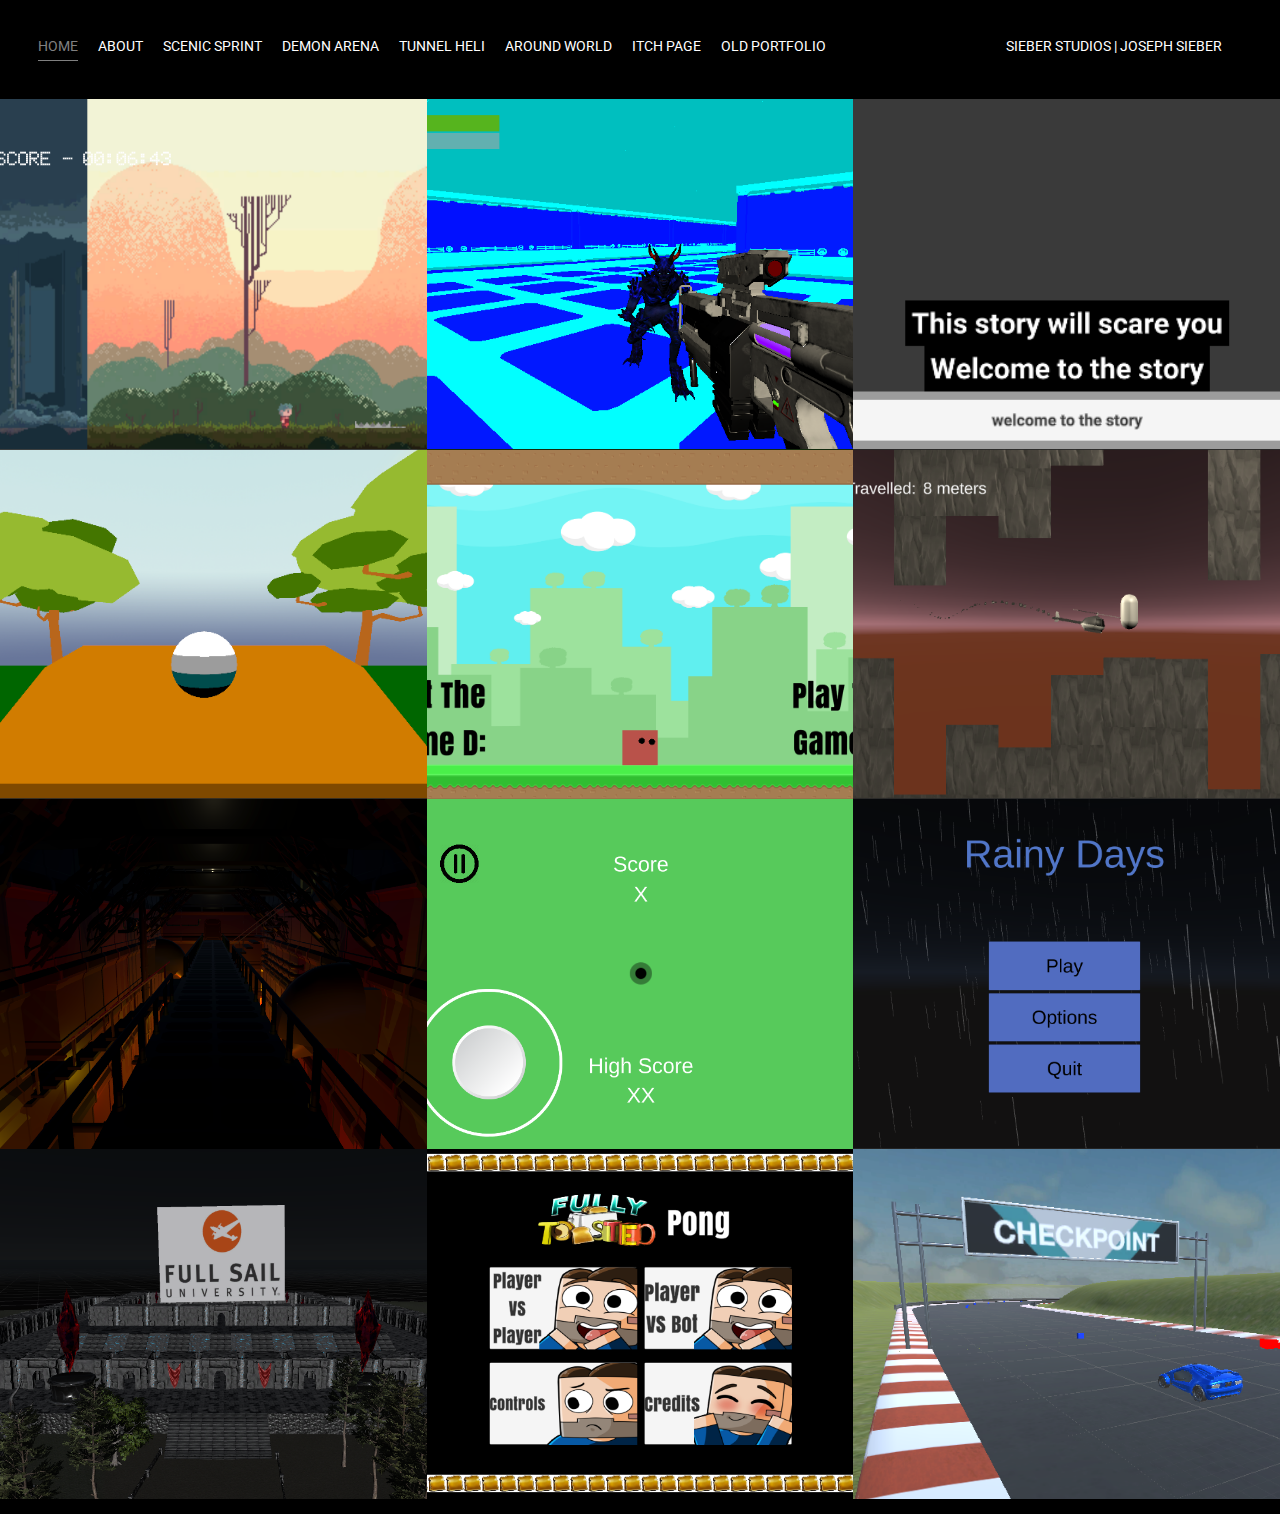
==== index.html @ 794dcf98 "Beginning of adding Horror Story Writer" ====
<!DOCTYPE html>
<html>
<head>
    <meta charset="utf-8" />
    <title>Sieber Studios</title>
    <link href="https://fonts.googleapis.com/css2?family=Roboto:wght@700&display=swap" rel="stylesheet">
    <link rel="stylesheet" href="styles.css">
    <link rel="icon" href="images/Background/SieberStudios.png">
    <script src="libraries/p5.shape.js"></script>
    <script src="libraries/shape5.js"></script>
  </head>
<body>
    <div class="container">
        <div class="nav-wrapper">
            <div class="left-side">
                <div class="nav-link-wrapper active-nav-link">
                    <a href="index.html">Home</a>
                </div>
                <div class="nav-link-wrapper">
                    <a href="about.html">About</a>
                </div>
                <div class="nav-link-wrapper">
                    <a href="scenicsprint.html">Scenic Sprint</a>
                </div>
                <div class="nav-link-wrapper">
                    <a href="demonarena.html">Demon Arena</a>
                </div>
                <div class="nav-link-wrapper">
                    <a href="tunnelheli.html">Tunnel Heli</a>
                </div>
                <div class="nav-link-wrapper">
                    <a href="aroundtheworld.html">Around World</a>
                </div>
                <div class="nav-link-wrapper">
                    <a href="https://sieber2210.itch.io/">Itch Page</a>
                </div>
                <div class="nav-link-wrapper">
                    <a href="https://sieberjoe.wordpress.com/">Old Portfolio</a>
                </div>
            </div>
            <div class="right-side">
                <div class="brand">
                    <div>SIEBER STUDIOS  |  Joseph Sieber</div>
                </div>
            </div>
        </div>

        <div class="content-wrapper">
            <div class="portfolio-items-wrapper">
                <div class="portfolio-item-wrapper">
                    <div class="portfolio-img-background" style="background-image:url(images/Portfolio/Portfolio12.png)"></div>
                    <div class="img-text-wrapper">
                        <div class="subtitle">
                            Scenic Sprint was a game created within a weekend for myself to grow as a game developer and designer. The point of the game was to induce rage with slightly visible obstacles and an only forward moving platform.
                        </div>
                    </div>
                </div>
                <div class="portfolio-item-wrapper">
                    <div class="portfolio-img-background" style="background-image:url(images/Portfolio/DemonArena.PNG)"></div>
                    <div class="img-text-wrapper">
                        <div class="subtitle">
                            Demon Arena was made over the course of 2 months with the aid of an audio designer. Together we created this arena style shooter where the player spawns into a generated map based off of premade sprites. To win the player had to make it through all the levels by killing all the demons as they spawned. The game was created for a bundle sale on itch.io with several other games that can still be purchased today.
                        </div>
                    </div>
                </div>
                <div class="portfolio-item-wrapper">
                    <div class="portfolio-img-background" style="background-image:url(images/Portfolio/HorrorWriter.png)"></div>
                    <div class="img-text-wrapper">
                        <div class="subtitle">
                            Horror Story Writer is a typing game that was made over the course of a month to be sold in a locally sourced bundle on itch. I worked with an audio designer to add more atmosphere and fear to the game. As the player types out the story they start to feel as though they are becoming one with the story.
                        </div>
                    </div>
                </div>
                <div class="portfolio-item-wrapper">
                    <div class="portfolio-img-background" style="background-image:url(images/Portfolio/Portfolio9.PNG)"></div>
                    <div class="img-text-wrapper">
                        <div class="subtitle">
                            Around the World is a mobile game infinite runner game where the player has to avoid the trees along the path as you traverse the world. This was created solely by myself and am working to bring updates to the game to add more fun functionality and popular ideas to make it much, much better.
                        </div>
                    </div>
                </div>
                <div class="portfolio-item-wrapper">
                    <div class="portfolio-img-background" style="background-image:url(images/Portfolio/Portfolio8.png)"></div>
                    <div class="img-text-wrapper">
                        <div class="subtitle">
                            Oh No!! Where's the Tool, was another submission to the Weekly Game Jam. I made it over a week and used only an art pack to help create the game. Mechanics, features, and sounds minus the song were all created by myself and implemented by myself. It's been my most played game so far and the game I feel most proud of being it is popular and the game just felt good to play.
                        </div>
                    </div>
                </div>
                <div class="portfolio-item-wrapper">
                    <div class="portfolio-img-background" style="background-image:url(images/Portfolio/TunnelHeli.PNG)"></div>
                    <div class="img-text-wrapper">
                        <div class="subtitle">
                            Tunnel Heli was created within a week with an artist where we worked together to create a 3D recreation of the old helicopter browser game. This game differs with power-up features that will help or hurt the player depending on how they play.
                        </div>
                    </div>
                </div>
                <div class="portfolio-item-wrapper">
                    <div class="portfolio-img-background" style="background-image:url(images/Portfolio/Portfolio6.png)"></div>
                    <div class="img-text-wrapper">
                        <div class="subtitle">
                            This picture was a level design practice for myself where I found random pictures online and tried to make something that resembled all the pictures combined. This took me around 3 hours to complete where I used a simple art pack and used this as a disadvantage to make it seem scary and sci fi even with a simple art style.
                        </div>
                    </div>
                </div>
                <div class="portfolio-item-wrapper">
                    <div class="portfolio-img-background" style="background-image:url(images/Portfolio/Portfolio5.png)"></div>
                    <div class="img-text-wrapper">
                        <div class="subtitle">
                            esCape is a mobile game that can be played on desktop or html. It has infinite features that aid in replayability, and a score system to make the player want to keep playing to get a higher score. This game was made from start to finish within one hour as a test to my skills at the time.
                        </div>
                    </div>
                </div>
                <div class="portfolio-item-wrapper">
                    <div class="portfolio-img-background" style="background-image:url(images/Portfolio/Portfolio4.png)"></div>
                    <div class="img-text-wrapper">
                        <div class="subtitle">
                            Rainy Days is one of my more artistic games that I've made. I had a simple idea of the life of a rain drop and decided to make it a game (Why not). The game is from the cloud stage all the way to the rain drop falling to earth to rejoin it's watery breatheren.
                        </div>
                    </div>
                </div>
                <div class="portfolio-item-wrapper">
                    <div class="portfolio-img-background" style="background-image:url(images/Portfolio/Portfolio3.png)"></div>
                    <div class="img-text-wrapper">
                        <div class="subtitle">
                            The building shown below the Full Sail card was something I made on the side while I studied at Full Sail University. The game was supposed to be a RPG game where the player had a time limit to fight within the RPG world to try and defeat the boss. I then turned the boss room into an example of my skills aquired at Full Sail University.
                        </div>
                    </div>
                </div>
                <div class="portfolio-item-wrapper">
                    <div class="portfolio-img-background" style="background-image:url(images/Portfolio/Portfolio10.png)"></div>
                    <div class="img-text-wrapper">
                        <div class="subtitle">
                            Fully Toasted Pong was worked on over the course of 2 weeks. It was originally created to be hosted on the Networks website for users to play and earn "Toast Points" to be used around the site for various items and features.
                        </div>
                    </div>
                </div>
                <div class="portfolio-item-wrapper">
                    <div class="portfolio-img-background" style="background-image:url(images/Portfolio/Portfolio1.png)"></div>
                    <div class="img-text-wrapper">
                        <div class="subtitle">
                            This was the final post of the capstone project while I was at Full Sail University. I worked in a team of 4 designers, 1 producer, and 2 artists. This was made over the course of 4 months all while being judged by peers and graded by industry professionals. We ended our time at Full Sail with an A rating on our project given the time we had on it and the difficulty of the project. No one told students that making a racing battle game would be too much for a short cpastone project, but we turned it around and made it something great and something I am proud to have my name on.
                        </div>
                    </div>
                </div>
            </div>
        </div>
    </div>
</body>
</html>
---- styles.css ----
/* Master Styles */

body{
    font-family: "Roboto", sans-serif;
    margin: 0px;
    color: white;
    background-color: black;
    height: 100vh;
    /* background: linear-gradient(rgba(0, 0, 0, 0.75), rgba(0, 0, 0, 0.5)), url(images/Background/SieberStudios.png);
    height: 1000px;
    background-position: center;
    background-repeat: no-repeat;
    background-size: cover; */
}

.container{
    display: grid;
    grid-template-columns: 1fr;
}

/* Navbar Styles */

.nav-wrapper{
    display: flex;
    justify-content: space-between;
    padding: 38px;
}

.left-side{
    display: flex;    
}

.right-side{
    display: flex;
}

.nav-wrapper > .left-side > div{
    margin-right: 20px;
    font-size: 0.9em;
    text-transform: uppercase;
}

.nav-wrapper > .right-side > div{
    margin-right: 20px;
    font-size: 0.9em;
    text-transform: uppercase;
}

.nav-link-wrapper{
    height: 22px;
    border-bottom: 1px solid transparent;
    transition: border-bottom 0.5s;
}

.nav-link-wrapper a{
    color: white;
    text-decoration: none;
    transition: color 0.5s;
}

.nav-link-wrapper:hover{
    border-bottom: 1px solid gray;
}

.nav-link-wrapper a:hover{
    color: gray;
}

.active-nav-link{
    border-bottom: 1px solid gray;
}

.active-nav-link a{
    color: gray !important;
}

/* Portfolio Styles */

.portfolio-items-wrapper{
    display: grid;
    grid-template-columns: 1fr 1fr 1fr;
}

.portfolio-item-wrapper{
    position: relative;
}

.portfolio-img-background{
    height: 350px;
    width: 100%;
    background-size: cover;
    background-position: center;
    background-repeat: no-repeat;
}

.img-text-wrapper{
    position: absolute;
    top: 0;
    display: flex;
    flex-direction: column;
    justify-content: center;
    align-items: center;
    height: 100%;
    text-align: center;
    padding-left: 100px;
    padding-right: 100px;
}

/* Needs to be more specific with selector */

.img-text-wrapper .subtitle{
    transition: 1s;
    font-weight: 600;
    color: transparent;
    border-radius: 10px;
}

.img-text-wrapper:hover .subtitle{
    font-weight: 600;
    color: black;
    border-radius: 10px;
    border-style: inset;
    background-color: lime;
}

.img-darken{
    transition: 1s;
    filter: brightness(10%);
}

/* About Page Styles */

.two-column-wrapper{
    display: grid;
    grid-template-columns: 1fr 1fr;
}

.profile-image-wrapper img{
    width: 70%;
}

.profile-content-wrapper{
    padding: 30px;
}

.profile-content-wrapper p{
    text-align: justify;
    padding-top: 50px;
    padding-right: 50px;
}
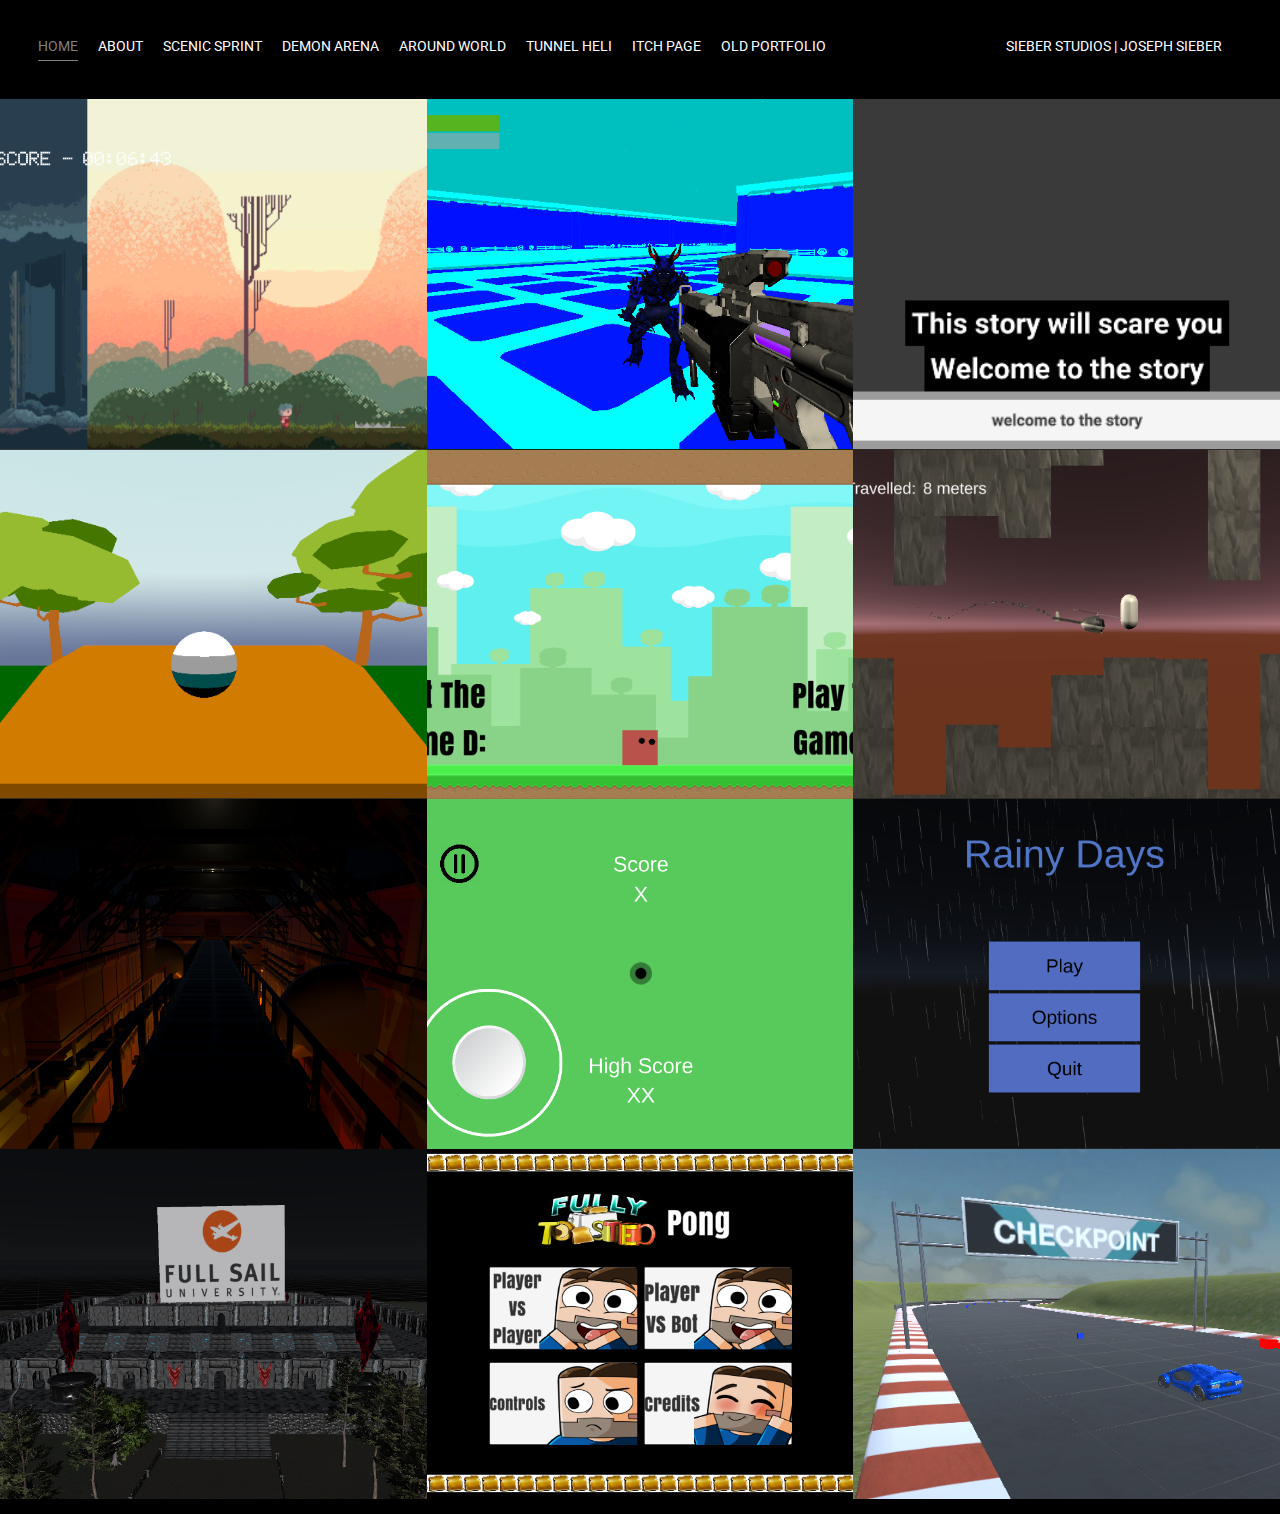
==== commit c91f8445: "Changing tab order / adding last 2 game pages" ====
--- a/index.html
+++ b/index.html
@@ -26,10 +26,10 @@
                     <a href="demonarena.html">Demon Arena</a>
                 </div>
                 <div class="nav-link-wrapper">
-                    <a href="tunnelheli.html">Tunnel Heli</a>
+                    <a href="aroundtheworld.html">Around World</a>
                 </div>
                 <div class="nav-link-wrapper">
-                    <a href="aroundtheworld.html">Around World</a>
+                    <a href="tunnelheli.html">Tunnel Heli</a>
                 </div>
                 <div class="nav-link-wrapper">
                     <a href="https://sieber2210.itch.io/">Itch Page</a>
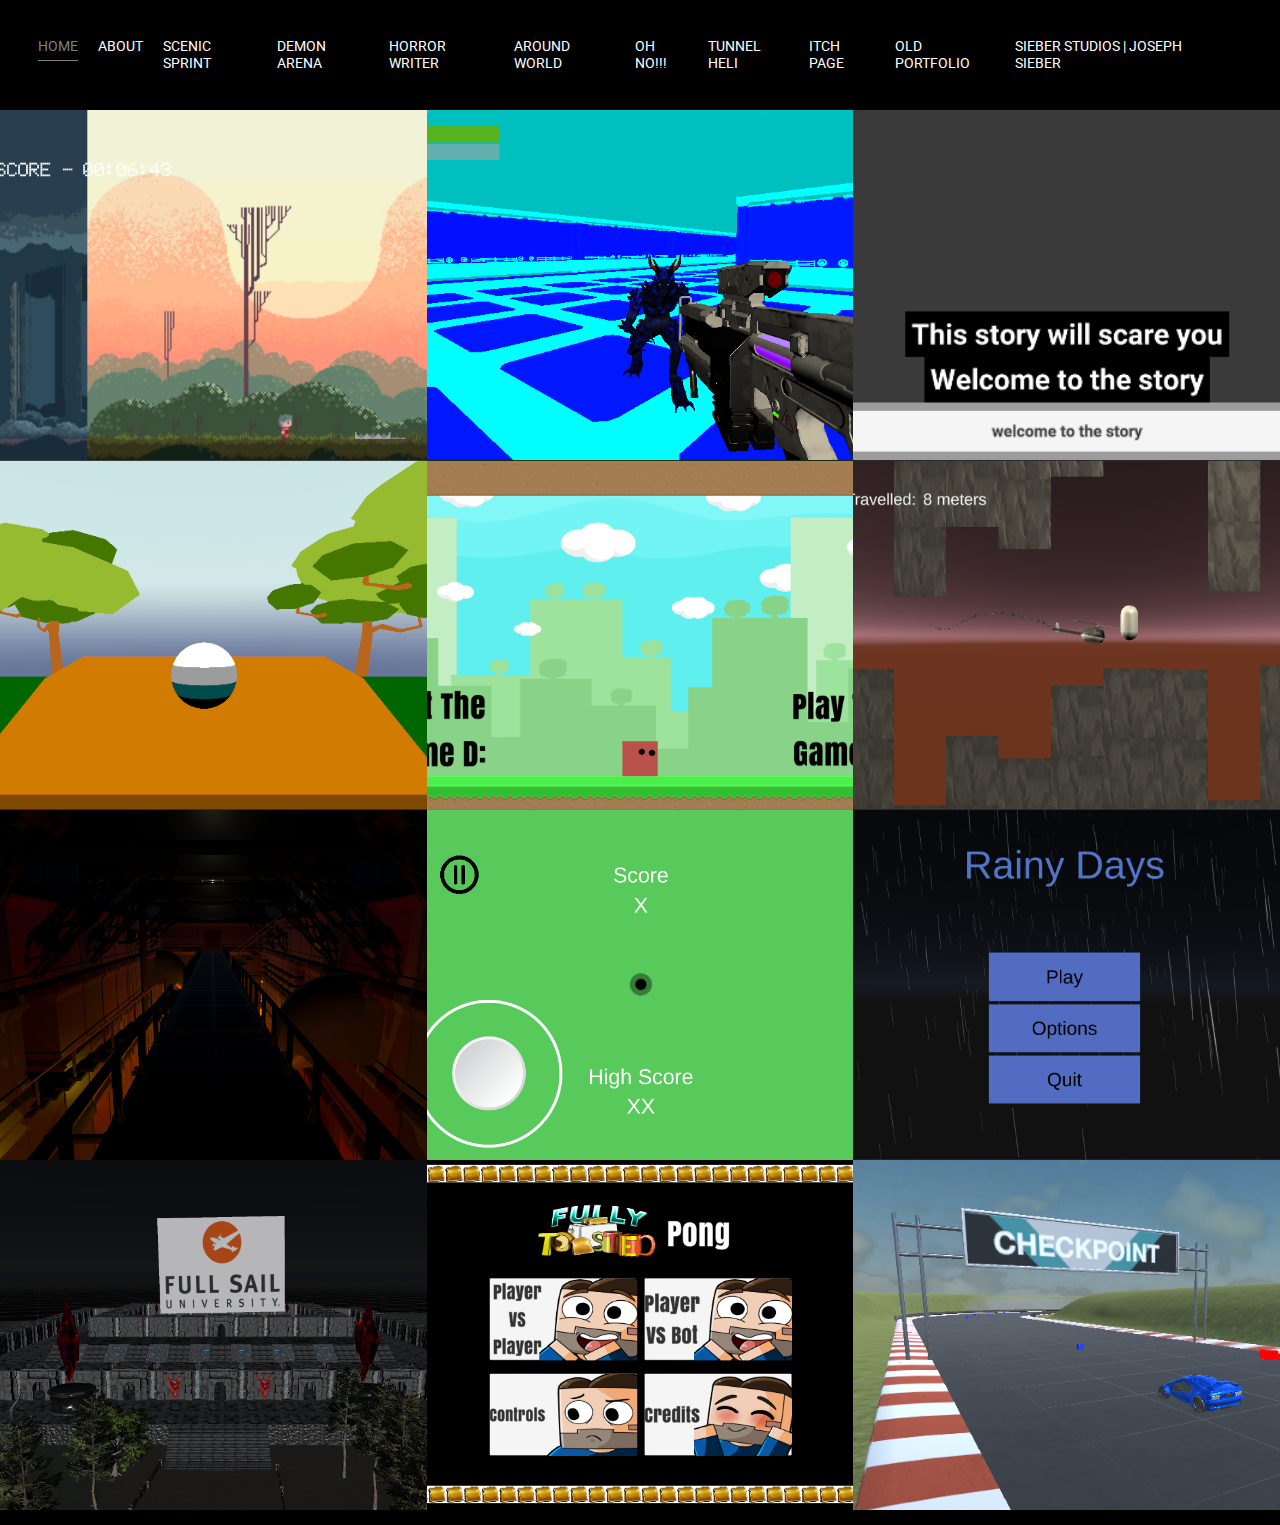
==== commit ea4f9170: "Updating Tabs for 2 new pages" ====
--- a/index.html
+++ b/index.html
@@ -26,7 +26,13 @@
                     <a href="demonarena.html">Demon Arena</a>
                 </div>
                 <div class="nav-link-wrapper">
+                    <a href="horrorwriter.html">Horror Writer</a>
+                </div>
+                <div class="nav-link-wrapper">
                     <a href="aroundtheworld.html">Around World</a>
+                </div>
+                <div class="nav-link-wrapper">
+                    <a href="ohno.html">Oh No!!!</a>
                 </div>
                 <div class="nav-link-wrapper">
                     <a href="tunnelheli.html">Tunnel Heli</a>
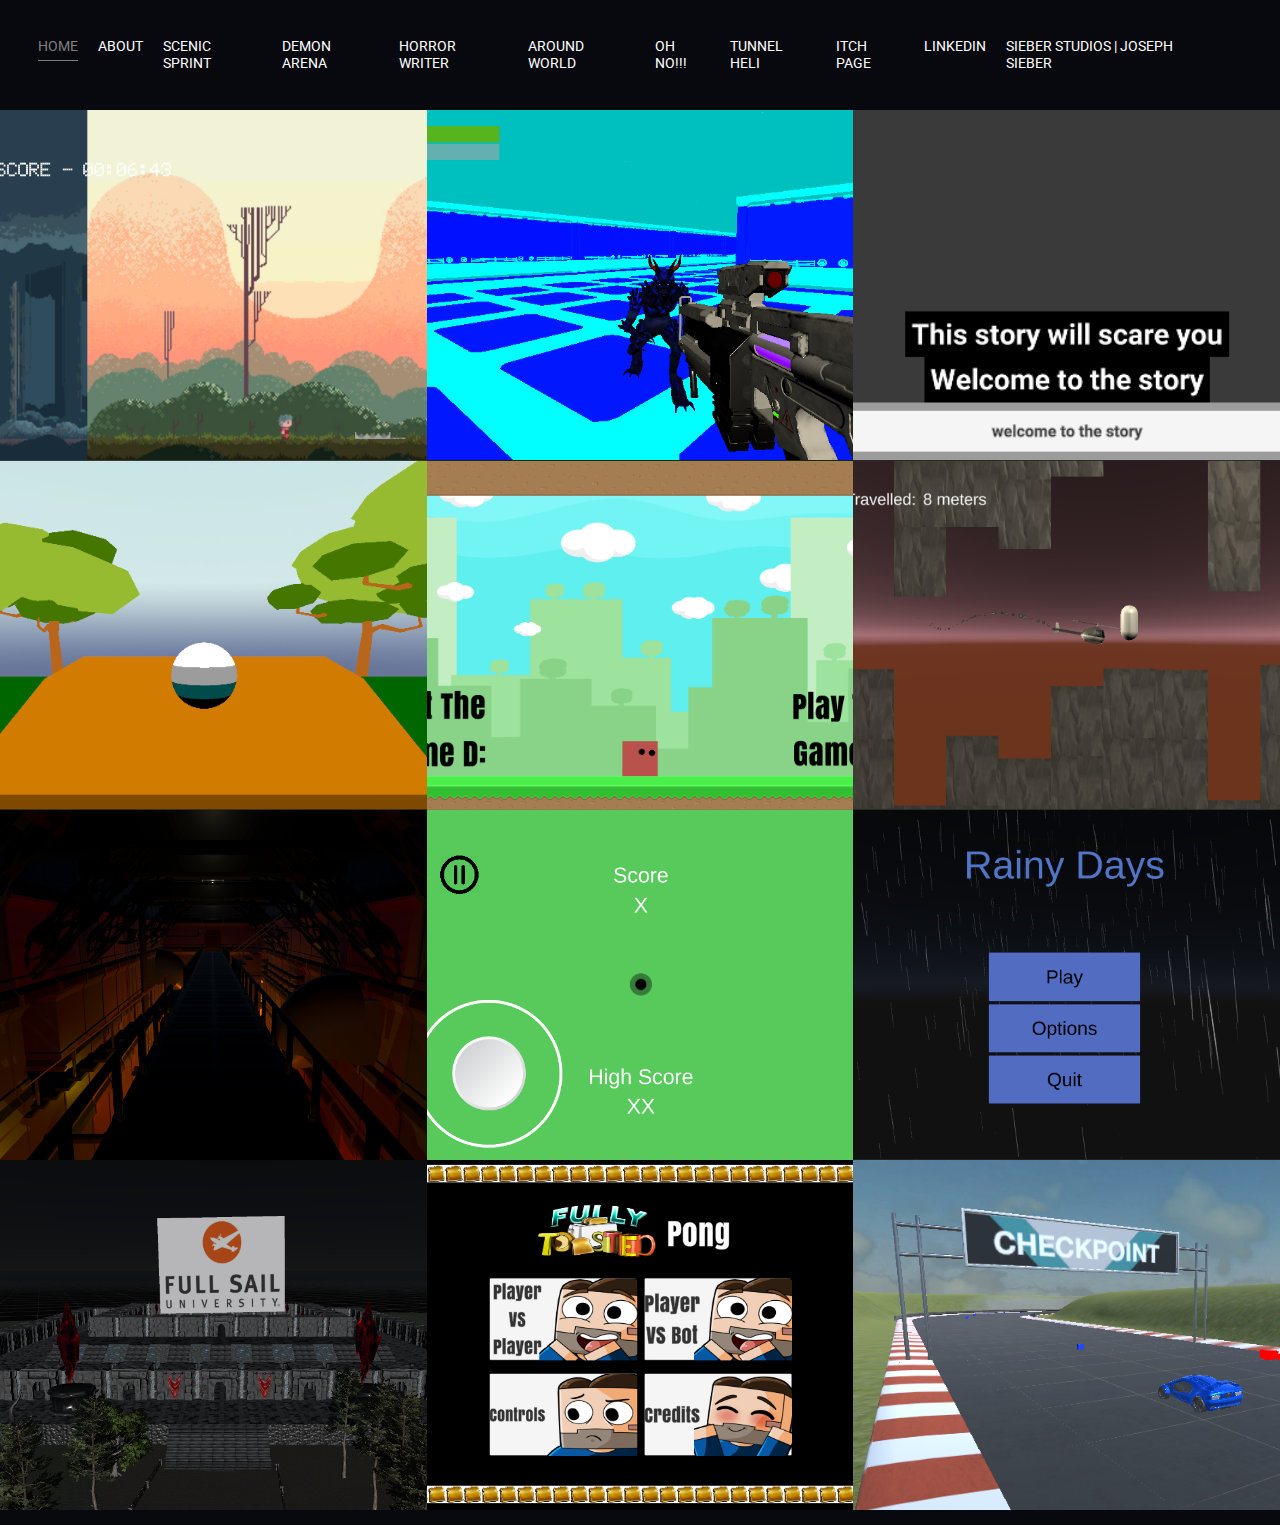
==== commit 5ee53a51: "Updates - 1/28/2022" ====
--- a/index.html
+++ b/index.html
@@ -41,7 +41,7 @@
                     <a href="https://sieber2210.itch.io/">Itch Page</a>
                 </div>
                 <div class="nav-link-wrapper">
-                    <a href="https://sieberjoe.wordpress.com/">Old Portfolio</a>
+                    <a href="https://www.linkedin.com/in/joseph-sieber/">Linkedin</a>
                 </div>
             </div>
             <div class="right-side">
--- a/styles.css
+++ b/styles.css
@@ -4,7 +4,7 @@
     font-family: "Roboto", sans-serif;
     margin: 0px;
     color: white;
-    background-color: black;
+    background-color: rgb(8, 9, 14);
     height: 100vh;
     /* background: linear-gradient(rgba(0, 0, 0, 0.75), rgba(0, 0, 0, 0.5)), url(images/Background/SieberStudios.png);
     height: 1000px;
@@ -59,7 +59,7 @@
 }
 
 .nav-link-wrapper:hover{
-    border-bottom: 1px solid gray;
+    /*border-bottom: 1px solid gray;*/
 }
 
 .nav-link-wrapper a:hover{
@@ -120,7 +120,7 @@
     color: black;
     border-radius: 10px;
     border-style: inset;
-    background-color: lime;
+    background-color: rgb(52,124,44);
 }
 
 .img-darken{
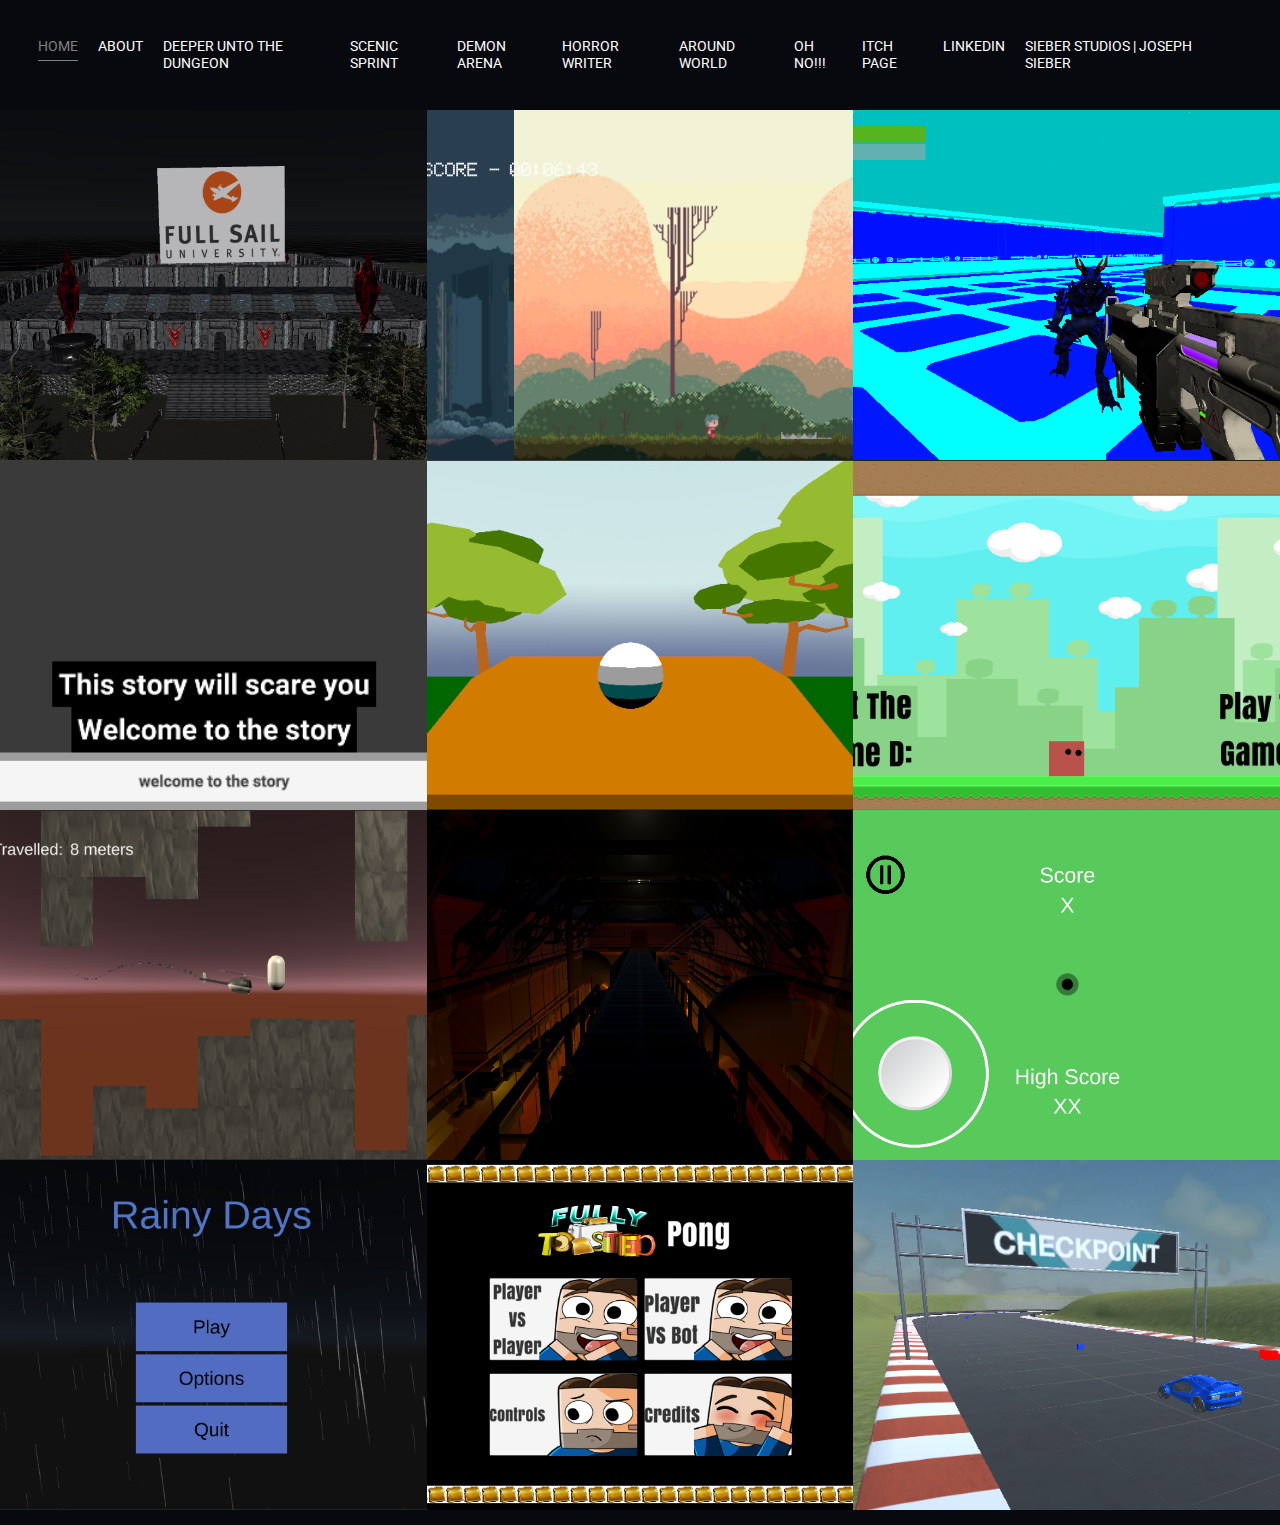
==== commit 2ba0c640: "Header updates" ====
--- a/index.html
+++ b/index.html
@@ -20,6 +20,9 @@
                     <a href="about.html">About</a>
                 </div>
                 <div class="nav-link-wrapper">
+                    <a href="tunnelheli.html">Deeper unto the Dungeon</a>
+                </div>
+                <div class="nav-link-wrapper">
                     <a href="scenicsprint.html">Scenic Sprint</a>
                 </div>
                 <div class="nav-link-wrapper">
@@ -33,9 +36,6 @@
                 </div>
                 <div class="nav-link-wrapper">
                     <a href="ohno.html">Oh No!!!</a>
-                </div>
-                <div class="nav-link-wrapper">
-                    <a href="tunnelheli.html">Tunnel Heli</a>
                 </div>
                 <div class="nav-link-wrapper">
                     <a href="https://sieber2210.itch.io/">Itch Page</a>
@@ -53,6 +53,14 @@
 
         <div class="content-wrapper">
             <div class="portfolio-items-wrapper">
+                <div class="portfolio-item-wrapper">
+                    <div class="portfolio-img-background" style="background-image:url(images/Portfolio/Portfolio3.png)"></div>
+                    <div class="img-text-wrapper">
+                        <div class="subtitle">
+                            Deeper unto the Dungeon was created for the Ludum Dare 48 game jam. Made over the course of a single weekend, I worked to ensure the game was as fun as possible working within the constraints provided by the jam. Creating almost all of the code within 72 hours was definitely a challenge but I was able get the game completed in time to be able to showcase it with the other games. I recieved quite a bit of feedback for this game which was a great help, as I've since taken the feedback and incorporated it into the game to make it even better and I've also added and reworked the game since the release as well.
+                        </div>
+                    </div>
+                </div>
                 <div class="portfolio-item-wrapper">
                     <div class="portfolio-img-background" style="background-image:url(images/Portfolio/Portfolio12.png)"></div>
                     <div class="img-text-wrapper">
@@ -126,14 +134,6 @@
                     </div>
                 </div>
                 <div class="portfolio-item-wrapper">
-                    <div class="portfolio-img-background" style="background-image:url(images/Portfolio/Portfolio3.png)"></div>
-                    <div class="img-text-wrapper">
-                        <div class="subtitle">
-                            The building shown below the Full Sail card was something I made on the side while I studied at Full Sail University. The game was supposed to be a RPG game where the player had a time limit to fight within the RPG world to try and defeat the boss. I then turned the boss room into an example of my skills aquired at Full Sail University.
-                        </div>
-                    </div>
-                </div>
-                <div class="portfolio-item-wrapper">
                     <div class="portfolio-img-background" style="background-image:url(images/Portfolio/Portfolio10.png)"></div>
                     <div class="img-text-wrapper">
                         <div class="subtitle">
--- a/styles.css
+++ b/styles.css
@@ -58,9 +58,11 @@
     transition: color 0.5s;
 }
 
+/*
 .nav-link-wrapper:hover{
-    /*border-bottom: 1px solid gray;*/
+    border-bottom: 1px solid gray;
 }
+*/
 
 .nav-link-wrapper a:hover{
     color: gray;
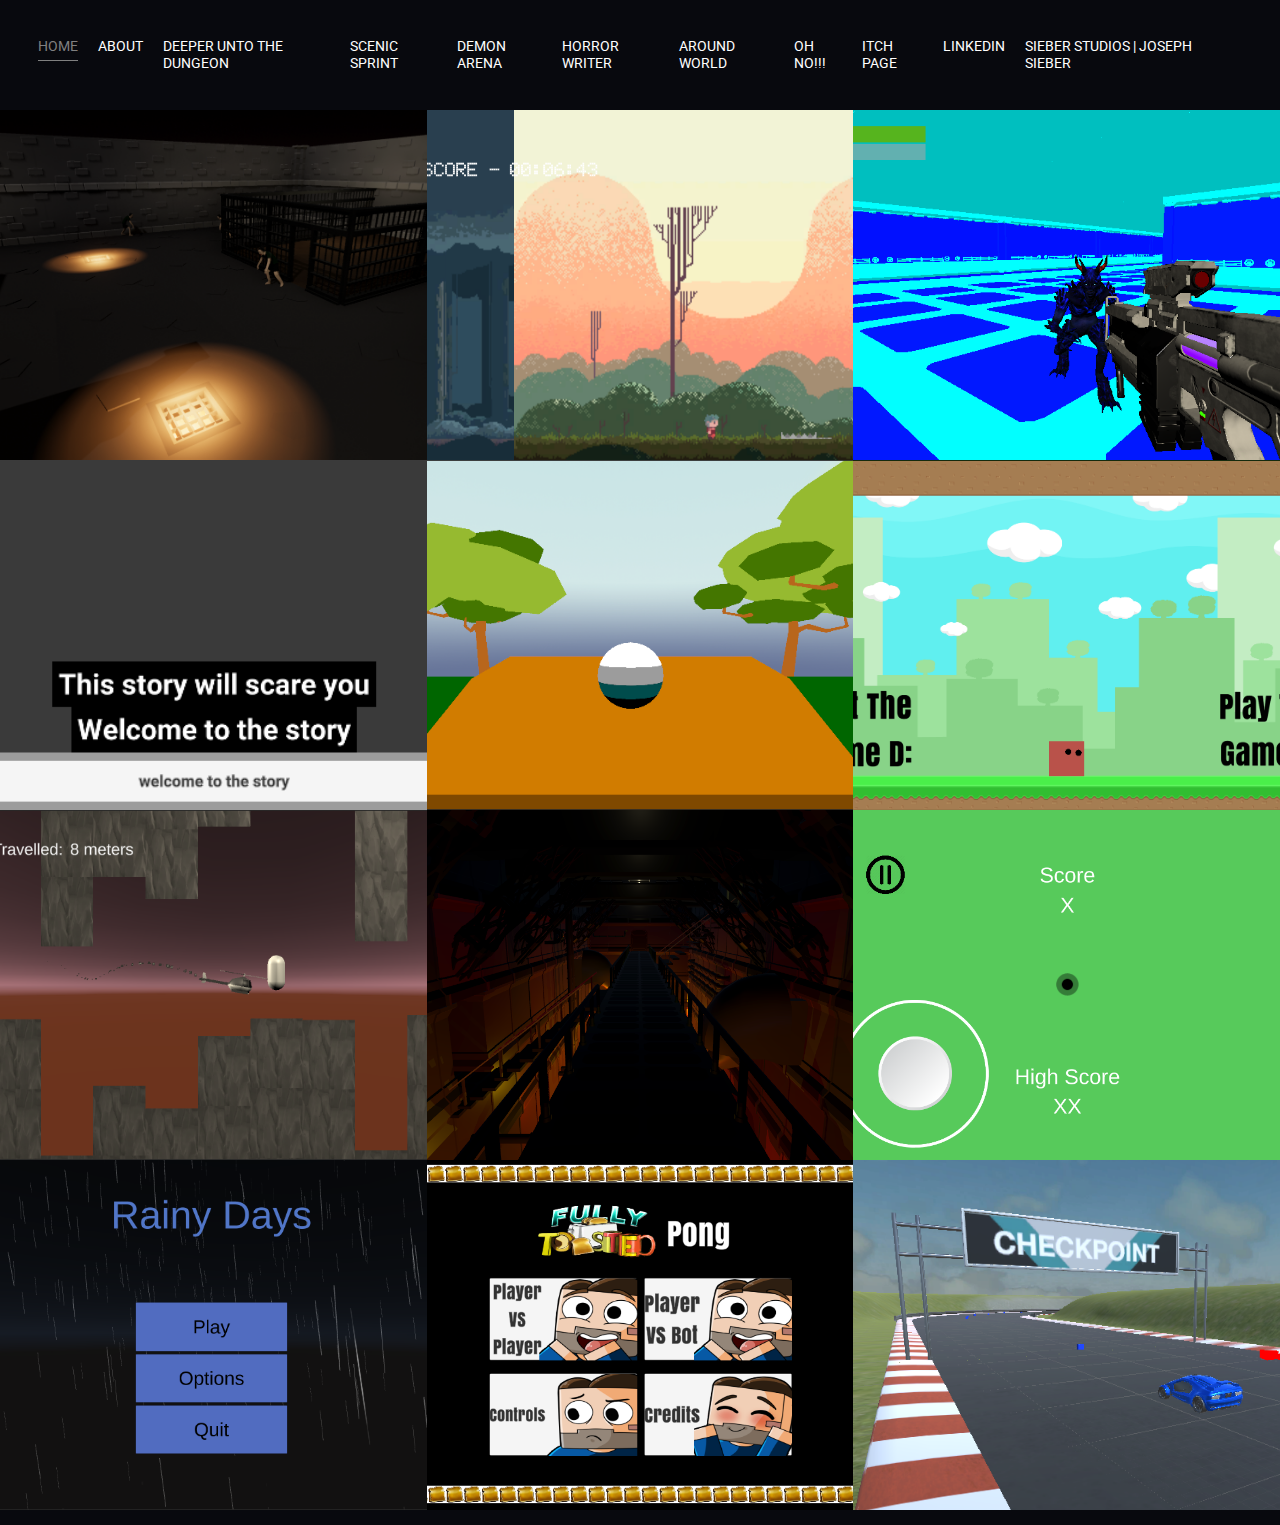
==== commit bec4d6d1: "Adding deeper unto dungeon to index" ====
--- a/index.html
+++ b/index.html
@@ -54,7 +54,7 @@
         <div class="content-wrapper">
             <div class="portfolio-items-wrapper">
                 <div class="portfolio-item-wrapper">
-                    <div class="portfolio-img-background" style="background-image:url(images/Portfolio/Portfolio3.png)"></div>
+                    <div class="portfolio-img-background" style="background-image:url(images/Portfolio/DeeperuntoDungeon.PNG)"></div>
                     <div class="img-text-wrapper">
                         <div class="subtitle">
                             Deeper unto the Dungeon was created for the Ludum Dare 48 game jam. Made over the course of a single weekend, I worked to ensure the game was as fun as possible working within the constraints provided by the jam. Creating almost all of the code within 72 hours was definitely a challenge but I was able get the game completed in time to be able to showcase it with the other games. I recieved quite a bit of feedback for this game which was a great help, as I've since taken the feedback and incorporated it into the game to make it even better and I've also added and reworked the game since the release as well.
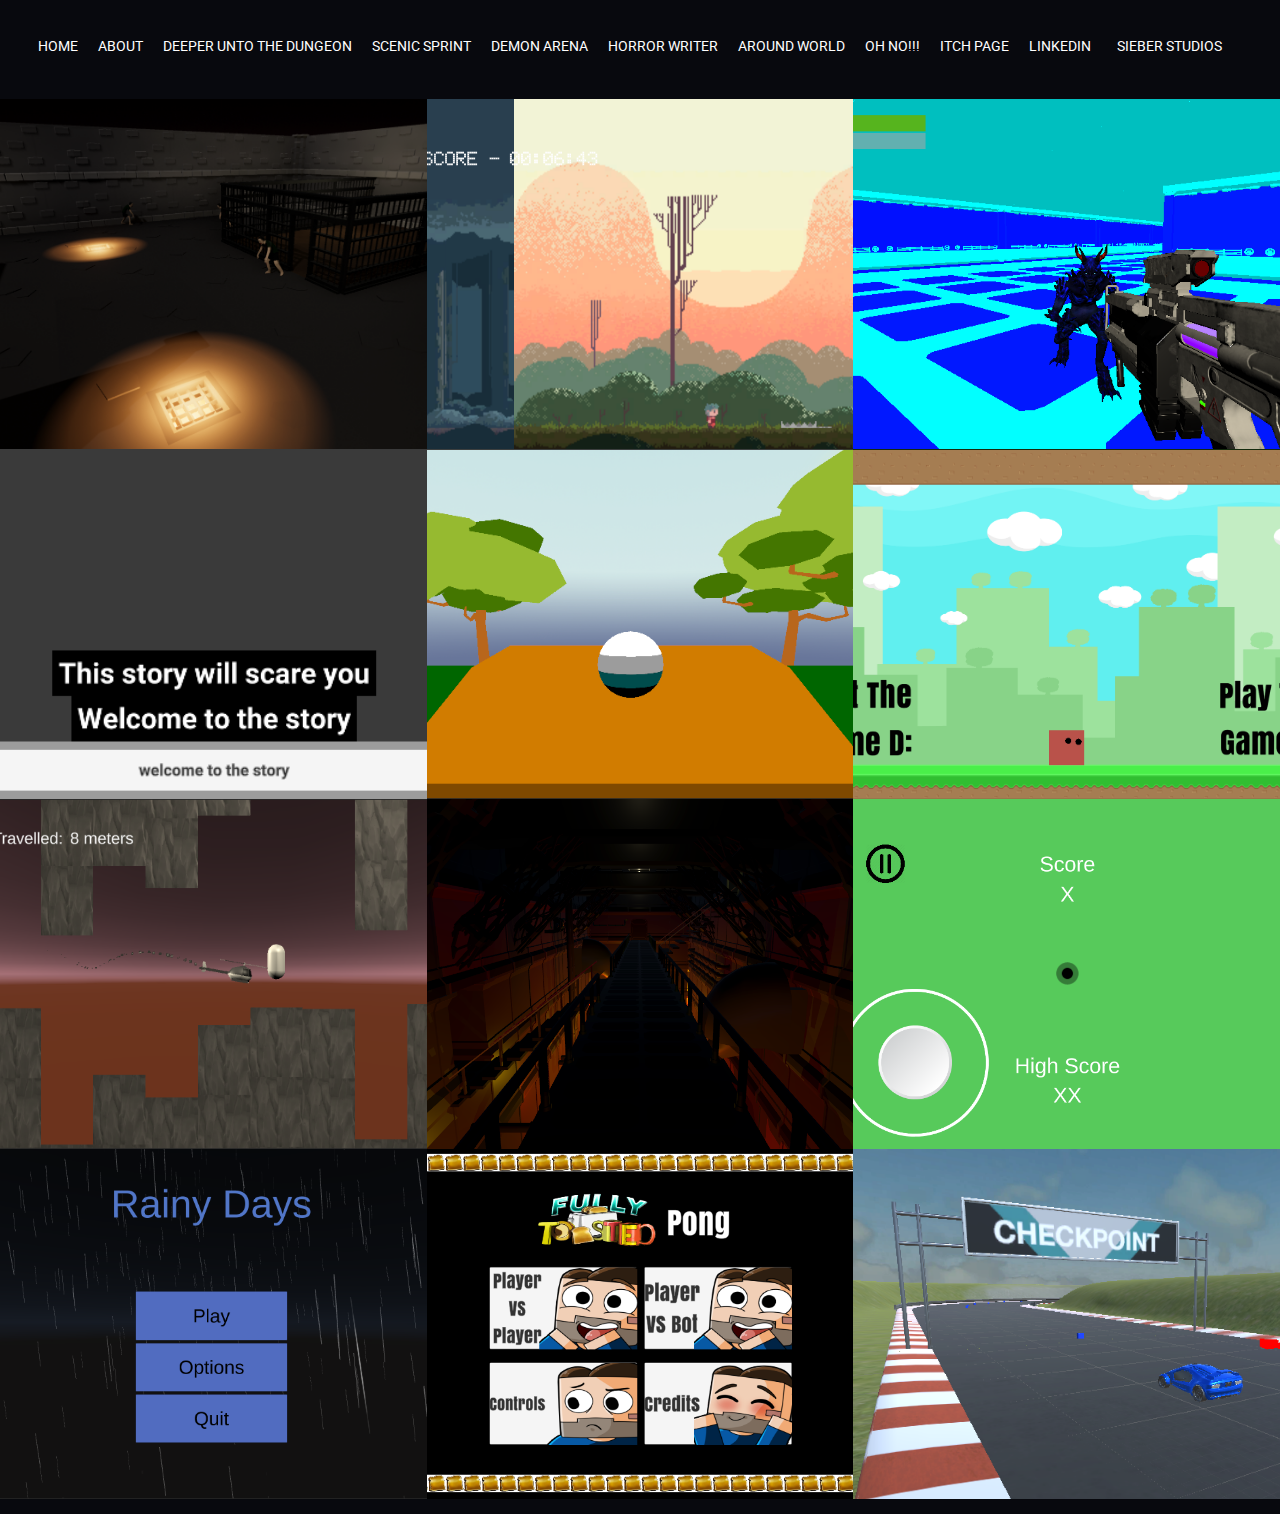
==== commit a5190309: "Updating all files" ====
--- a/index.html
+++ b/index.html
@@ -8,48 +8,12 @@
     <link rel="icon" href="images/Background/SieberStudios.png">
     <script src="libraries/p5.shape.js"></script>
     <script src="libraries/shape5.js"></script>
+    <script src="HTMLInclude.js"></script>
   </head>
 <body>
     <div class="container">
-        <div class="nav-wrapper">
-            <div class="left-side">
-                <div class="nav-link-wrapper active-nav-link">
-                    <a href="index.html">Home</a>
-                </div>
-                <div class="nav-link-wrapper">
-                    <a href="about.html">About</a>
-                </div>
-                <div class="nav-link-wrapper">
-                    <a href="tunnelheli.html">Deeper unto the Dungeon</a>
-                </div>
-                <div class="nav-link-wrapper">
-                    <a href="scenicsprint.html">Scenic Sprint</a>
-                </div>
-                <div class="nav-link-wrapper">
-                    <a href="demonarena.html">Demon Arena</a>
-                </div>
-                <div class="nav-link-wrapper">
-                    <a href="horrorwriter.html">Horror Writer</a>
-                </div>
-                <div class="nav-link-wrapper">
-                    <a href="aroundtheworld.html">Around World</a>
-                </div>
-                <div class="nav-link-wrapper">
-                    <a href="ohno.html">Oh No!!!</a>
-                </div>
-                <div class="nav-link-wrapper">
-                    <a href="https://sieber2210.itch.io/">Itch Page</a>
-                </div>
-                <div class="nav-link-wrapper">
-                    <a href="https://www.linkedin.com/in/joseph-sieber/">Linkedin</a>
-                </div>
-            </div>
-            <div class="right-side">
-                <div class="brand">
-                    <div>SIEBER STUDIOS  |  Joseph Sieber</div>
-                </div>
-            </div>
-        </div>
+        <div w3-include-html="navBar.html"></div>
+        <script>includeHTML();</script>
 
         <div class="content-wrapper">
             <div class="portfolio-items-wrapper">
--- a/styles.css
+++ b/styles.css
@@ -6,11 +6,6 @@
     color: white;
     background-color: rgb(8, 9, 14);
     height: 100vh;
-    /* background: linear-gradient(rgba(0, 0, 0, 0.75), rgba(0, 0, 0, 0.5)), url(images/Background/SieberStudios.png);
-    height: 1000px;
-    background-position: center;
-    background-repeat: no-repeat;
-    background-size: cover; */
 }
 
 .container{
